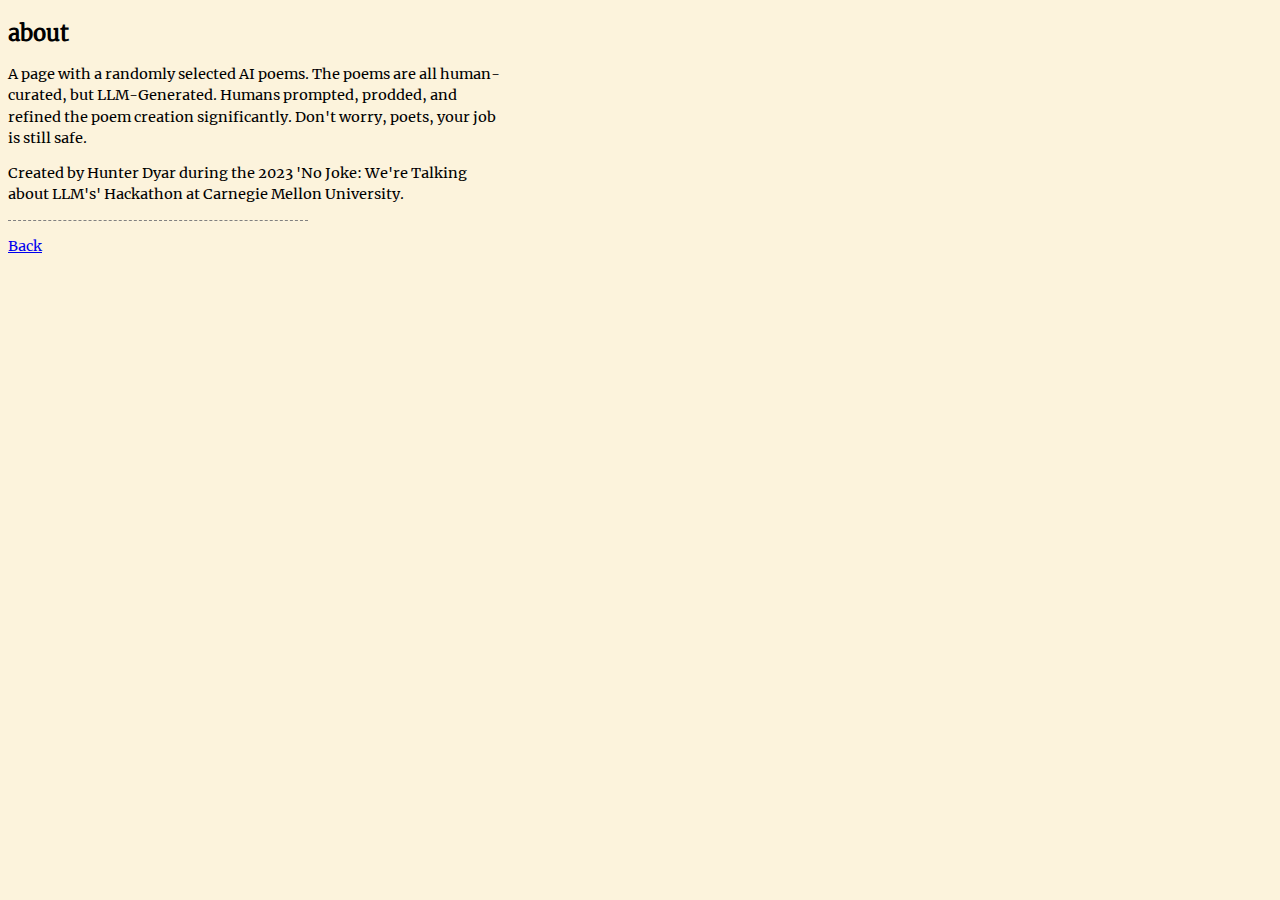
==== about.html @ 495d569b "Seperate about page" ====
<!DOCTYPE html>
<html lang="en">
<head>
  <meta charset="UTF-8">
  <title>AI Poem Anthology - About</title>
  <link  rel="stylesheet" href="style.css" />
</head>
<body>
<h2 id="title">about</h2>
<section class="about">
<p>
  A page with a randomly selected AI poems. The poems are all human-curated, but LLM-Generated. Humans prompted, prodded, and refined the poem creation significantly. Don't worry, poets, your job is still safe.
</p>

  <p>Created by Hunter Dyar during the 2023 'No Joke: We're Talking about LLM's' Hackathon at Carnegie Mellon University.
</p>
</section>

<section class="footer">
  <p class="about">
  <a href="index.html" >Back</a>
  </p>

</section>

</body>
</html>
---- style.css ----
p{
    font-family: merriweather, serif;
    margin-bottom: 1em;
}
@font-face {
    font-family: merriweather;
    src: url(Merriweather-Regular.ttf);
}
em{
    line-height: 0.9;
}
.small{
    font-size: 0.61rem;
}
.about{
    width: 500px;
}
.footer{
    border-top: 1px dashed grey;
    width: 300px;
}

hr{
    color: #c0c0c0
}
#title{
    margin-bottom: 0em;
}
body {
    background-color: #FCF3DC;
    font-family: merriweather, serif;
    line-height: 1.45;
    font-size: 0.91rem;
    font-variant-numeric: oldstyle-nums;
}
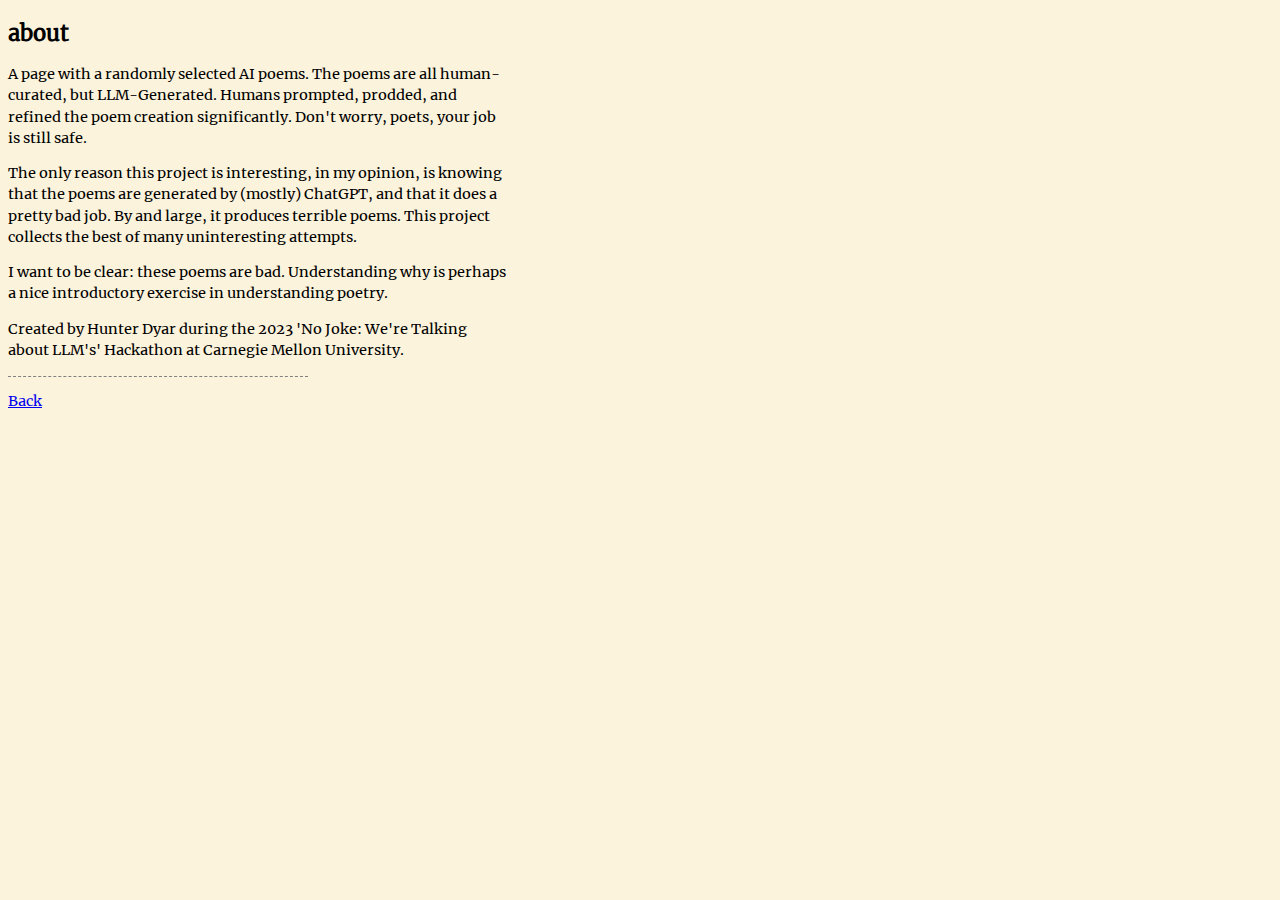
==== commit e60c3bca: "about page" ====
--- a/about.html
+++ b/about.html
@@ -11,7 +11,8 @@
 <p>
   A page with a randomly selected AI poems. The poems are all human-curated, but LLM-Generated. Humans prompted, prodded, and refined the poem creation significantly. Don't worry, poets, your job is still safe.
 </p>
-
+<p>The only reason this project is interesting, in my opinion, is knowing that the poems are generated by (mostly) ChatGPT, and that it does a pretty bad job. By and large, it produces terrible poems. This project collects the best of many uninteresting attempts.</p>
+  <p>I want to be clear: these poems are bad. Understanding why is perhaps a nice introductory exercise in understanding poetry.</p>
   <p>Created by Hunter Dyar during the 2023 'No Joke: We're Talking about LLM's' Hackathon at Carnegie Mellon University.
 </p>
 </section>
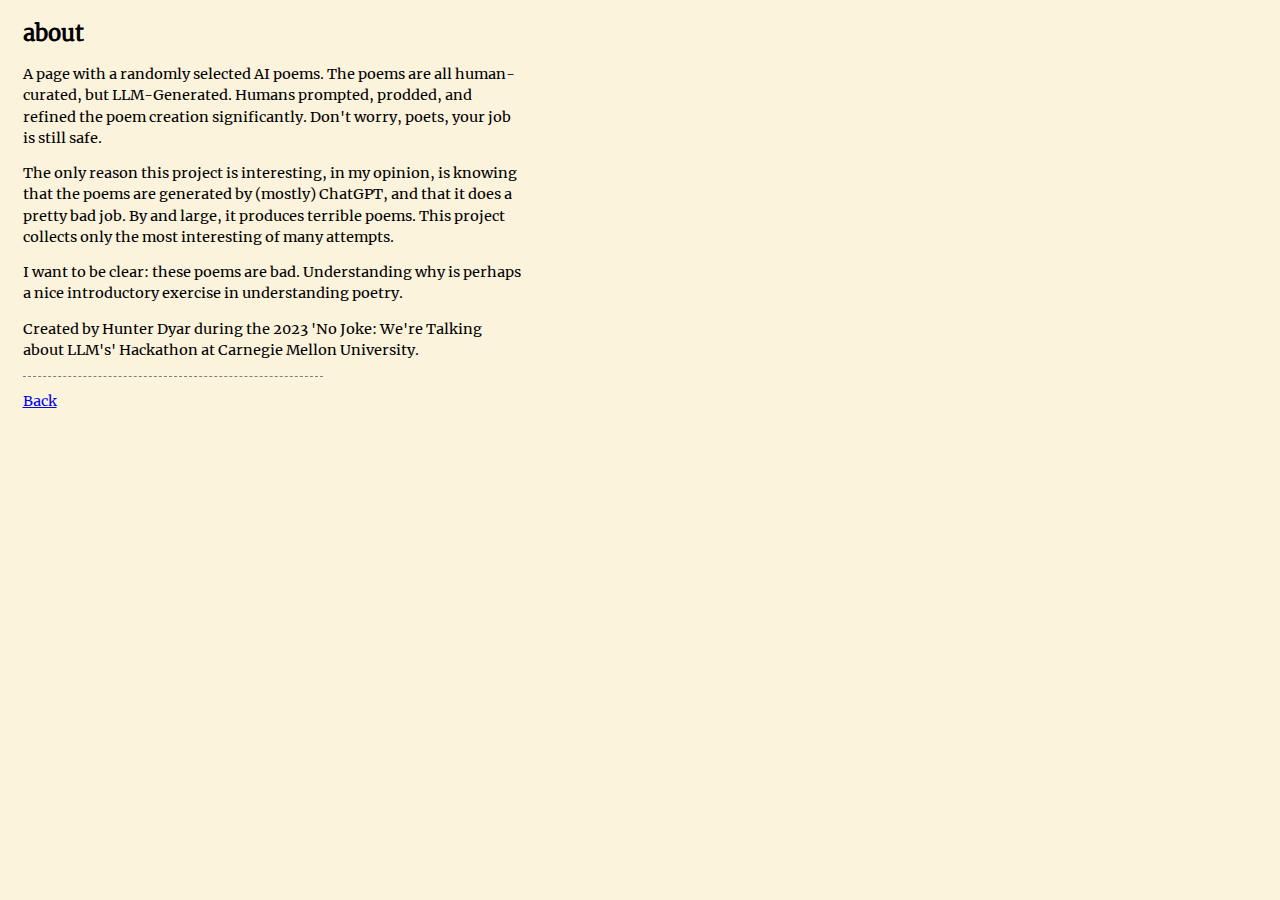
==== commit 37cb67c0: "poems" ====
--- a/about.html
+++ b/about.html
@@ -11,7 +11,7 @@
 <p>
   A page with a randomly selected AI poems. The poems are all human-curated, but LLM-Generated. Humans prompted, prodded, and refined the poem creation significantly. Don't worry, poets, your job is still safe.
 </p>
-<p>The only reason this project is interesting, in my opinion, is knowing that the poems are generated by (mostly) ChatGPT, and that it does a pretty bad job. By and large, it produces terrible poems. This project collects the best of many uninteresting attempts.</p>
+<p>The only reason this project is interesting, in my opinion, is knowing that the poems are generated by (mostly) ChatGPT, and that it does a pretty bad job. By and large, it produces terrible poems. This project collects only the most interesting of many attempts.</p>
   <p>I want to be clear: these poems are bad. Understanding why is perhaps a nice introductory exercise in understanding poetry.</p>
   <p>Created by Hunter Dyar during the 2023 'No Joke: We're Talking about LLM's' Hackathon at Carnegie Mellon University.
 </p>
--- a/style.css
+++ b/style.css
@@ -24,7 +24,7 @@
     color: #c0c0c0
 }
 #title{
-    margin-bottom: 0em;
+    margin-bottom: 0;
 }
 body {
     background-color: #FCF3DC;
@@ -32,6 +32,7 @@
     line-height: 1.45;
     font-size: 0.91rem;
     font-variant-numeric: oldstyle-nums;
+    padding-left: 1em;
 }
 
 
